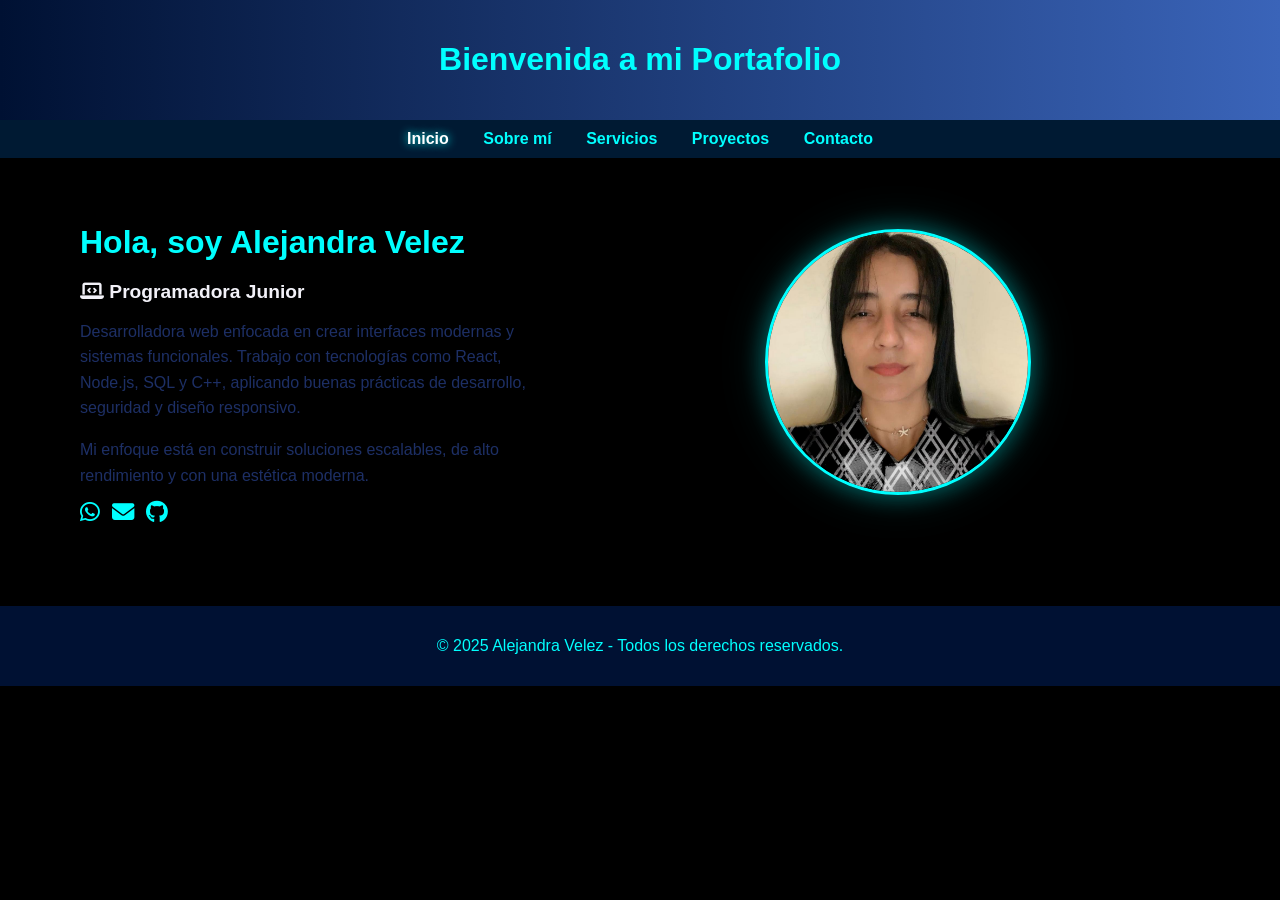
==== index.html @ c9d7d16a "initial commit" ====
<!DOCTYPE html>
<html lang="es">
<head>
  <meta charset="UTF-8">
  <meta name="viewport" content="width=device-width, initial-scale=1.0">
  <title>Inicio - Portafolio Alejandra Velez</title>

  <!-- Íconos -->
  <link rel="stylesheet" href="https://cdnjs.cloudflare.com/ajax/libs/font-awesome/6.5.0/css/all.min.css">
  <link rel="stylesheet" href="assets/css/style.css">

  <style>
    main {
      display: flex;
      align-items: center;
      justify-content: center;
      gap: 35px;
      padding: 40px 80px;
      text-align: left;
    }

    .texto {
      flex: 1;
      max-width: 480px;
    }

    .texto h2 {
      font-size: 2rem;
      color: #00ffff;
      margin-bottom: 8px;
    }

    .texto h3 {
      font-size: 1.2rem;
      color: #f2f1f8;
      margin-bottom: 10px;
    }

    .texto p {
      line-height: 1.6;
      color: #1d2f65;
      margin-bottom: 12px;
    }

    .perfil {
      width: 260px;
      height: 260px;
      border-radius: 50%;
      border: 3px solid #00ffff;
      object-fit: cover;
      box-shadow: 0 0 25px #00ffff66, 0 0 50px #00ffff22;
      transition: transform 0.3s ease, box-shadow 0.3s ease;
      animation: brillo 3s infinite alternate;
    }

    .perfil:hover {
      transform: scale(1.05);
      box-shadow: 0 0 40px #00ffffbb, 0 0 80px #00ffff55;
    }

    @keyframes brillo {
      from { box-shadow: 0 0 15px #00ffff55, 0 0 30px #00ffff33; }
      to { box-shadow: 0 0 30px #00ffffaa, 0 0 60px #00ffff44; }
    }

    .contactos {
      display: flex;
      gap: 12px;
      margin-top: 12px;
    }

    .contactos a {
      font-size: 1.4rem;
      color: #00ffff;
      transition: 0.3s;
    }

    .contactos a:hover {
      color: #f1f1f1;
      text-shadow: 0 0 10px #00ffff;
    }

    @media (max-width: 768px) {
      main {
        flex-direction: column-reverse;
        text-align: center;
        gap: 20px;
        padding: 20px;
      }

      .perfil {
        width: 180px;
        height: 180px;
      }

      .texto {
        max-width: 100%;
      }

      .contactos {
        justify-content: center;
      }
    }
  </style>
</head>

<body>
  <header>
    <h1>Bienvenida a mi Portafolio</h1>
  </header>

  <nav>
    <a href="index.html" class="activo">Inicio</a>
    <a href="about.html">Sobre mí</a>
    <a href="services.html">Servicios</a>
    <a href="proyecto.html">Proyectos</a>
    <a href="contact.html">Contacto</a>
  </nav>

  <main>
    <div class="texto">
      <h2>Hola, soy <span class="resaltado">Alejandra Velez</span></h2>
      <h3><i class="fa-solid fa-laptop-code"></i> Programadora Junior</h3>
      <p>Desarrolladora web enfocada en crear interfaces modernas y sistemas funcionales. Trabajo con tecnologías como React, Node.js, SQL y C++, aplicando buenas prácticas de desarrollo, seguridad y diseño responsivo.</p>
      <p>Mi enfoque está en construir soluciones escalables, de alto rendimiento y con una estética moderna.</p>

      <div class="contactos">
        <a href="https://wa.me/593980636268" target="_blank" title="WhatsApp"><i class="fa-brands fa-whatsapp"></i></a>
        <a href="mailto:evelez7746@utm.edu.ec" title="Correo"><i class="fa-solid fa-envelope"></i></a>
        <a href="https://github.com/alevlez23" target="_blank" title="GitHub"><i class="fa-brands fa-github"></i></a>
      </div>
    </div>

    <img src="assets/images/uno.jpeg" alt="Foto de Alejandra Velez" class="perfil">
  </main>

  <footer>
    <p>© 2025 Alejandra Velez - Todos los derechos reservados.</p>
  </footer>
</body>
</html>
---- assets/css/style.css ----
/* ===== ESTILO GENERAL ===== */
body {
  margin: 0;
  font-family: 'Segoe UI', sans-serif;
  background-color: #000;
  color: #f4f4f4;
}

header {
  background: linear-gradient(90deg, #001133, #3a64b9);
  color: #00ffff;
  text-align: center;
  padding: 20px;
}

nav {
  background-color: #001a33;
  text-align: center;
  padding: 10px 0;
}

nav a {
  color: #00ffff;
  margin: 0 15px;
  text-decoration: none;
  font-weight: bold;
  transition: 0.3s;
}

nav a:hover,
nav a.activo {
  color: #ffffff;
  text-shadow: 0 0 10px #00ffff;
}

main {
  padding: 20px;
  text-align: center;
}

.resaltado {
  color: #00ffff;
}

footer {
  background-color: #001133;
  color: #00ffff;
  text-align: center;
  padding: 15px;
  margin-top: 40px;
}

/* ===== IMAGEN DE PERFIL GENERAL ===== */
.perfil {
  width: 200px;
  border-radius: 50%;
  border: 3px solid #00ffff;
  margin: 20px auto;
  display: block;
}

/* ===== SECCIÓN SERVICIOS ===== */
.servicios {
  display: flex;
  flex-wrap: wrap;
  justify-content: center;
  gap: 20px;
}

.card {
  background-color: #001a33;
  border: 1px solid #00ffff;
  border-radius: 10px;
  padding: 20px;
  width: 200px;
  text-align: center;
  color: #143061;
  box-shadow: 0 0 10px #00ffff44;
  transition: transform 0.3s ease;
}

.card:hover {
  transform: scale(1.05);
  box-shadow: 0 0 20px #00ffffaa;
}

.card i {
  font-size: 40px;
  color: #00ffff;
  margin-bottom: 10px;
}

/* ===== FORMULARIOS ===== */
form {
  max-width: 400px;
  margin: 0 auto;
  display: flex;
  flex-direction: column;
  gap: 10px;
}

input, textarea, button {
  padding: 10px;
  border-radius: 5px;
  border: none;
}

input, textarea {
  background-color: #001a33;
  color: #123668;
}

button {
  background-color: #00ffff;
  color: #001a33;
  font-weight: bold;
  cursor: pointer;
  transition: 0.3s;
}

button:hover {
  background-color: #0088ff;
  color: #e3e3e3;
}

/* ===== SOBRE MÍ (DISEÑO PARA LAPTOP) ===== */
.sobre-mi {
  display: flex;
  align-items: center;
  justify-content: space-between;
  text-align: left;
  padding: 60px 100px;
  gap: 40px;
}

.sobre-mi .info {
  flex: 1;
  max-width: 600px;
}

.sobre-mi .info h2 {
  color: #00ffff;
  margin-bottom: 20px;
  font-size: 28px;
}

.sobre-mi .info p {
  margin-bottom: 18px;
  line-height: 1.6;
  font-size: 17px;
  color: #11315f;
}

.sobre-mi .info i {
  color: #00ffff;
  margin-right: 8px;
}

.sobre-mi .imagen {
  flex: 0 0 320px;
  text-align: center;
  position: relative;
}

/* ---- FOTO CON EFECTO DE BRILLO NEÓN ---- */
.brillo {
  position: relative;
  display: inline-block;
}

.brillo::before {
  content: "";
  position: absolute;
  top: -10px;
  left: -10px;
  width: calc(100% + 20px);
  height: calc(100% + 20px);
  border-radius: 50%;
  background: conic-gradient(
    from 0deg,
    #00ffff,
    #0088ff,
    #00ffff,
    #0088ff,
    #00ffff
  );
  animation: giro 10s linear infinite;
  filter: blur(8px);
  z-index: 0;
}

@keyframes giro {
  to {
    transform: rotate(360deg);
  }
}

.sobre-mi .perfil {
  width: 280px;
  height: 280px;
  object-fit: cover;
  border-radius: 50%;
  border: 3px solid #00ffff;
  position: relative;
  z-index: 1;
}

/* ===== SECCIÓN PORTAFOLIO / PROYECTOS ===== */
.portafolio {
  text-align: center;
  padding: 40px 20px;
}

.portafolio h2 {
  color: #00ffff;
  margin-bottom: 20px;
}

.portafolio p {
  max-width: 700px;
  margin: 0 auto 40px auto;
  color: #213b7a;
  line-height: 1.6;
}

.proyectos {
  display: flex;
  flex-wrap: wrap;
  justify-content: center;
  gap: 25px;
}

.proyecto {
  background-color: #001a33;
  border: 1px solid #00ffff;
  border-radius: 10px;
  padding: 20px;
  width: 280px;
  color: #fdfdfd;
  box-shadow: 0 0 15px #00ffff44;
  transition: transform 0.3s ease;
  text-align: center;
}

.proyecto:hover {
  transform: scale(1.05);
  box-shadow: 0 0 25px #00ffffaa;
}

.proyecto i {
  font-size: 40px;
  margin-bottom: 10px;
  color: #00ffff;
}

.proyecto img {
  width: 100%;
  border-radius: 8px;
  margin-top: 10px;
  border: 2px solid #00ffff33;
}
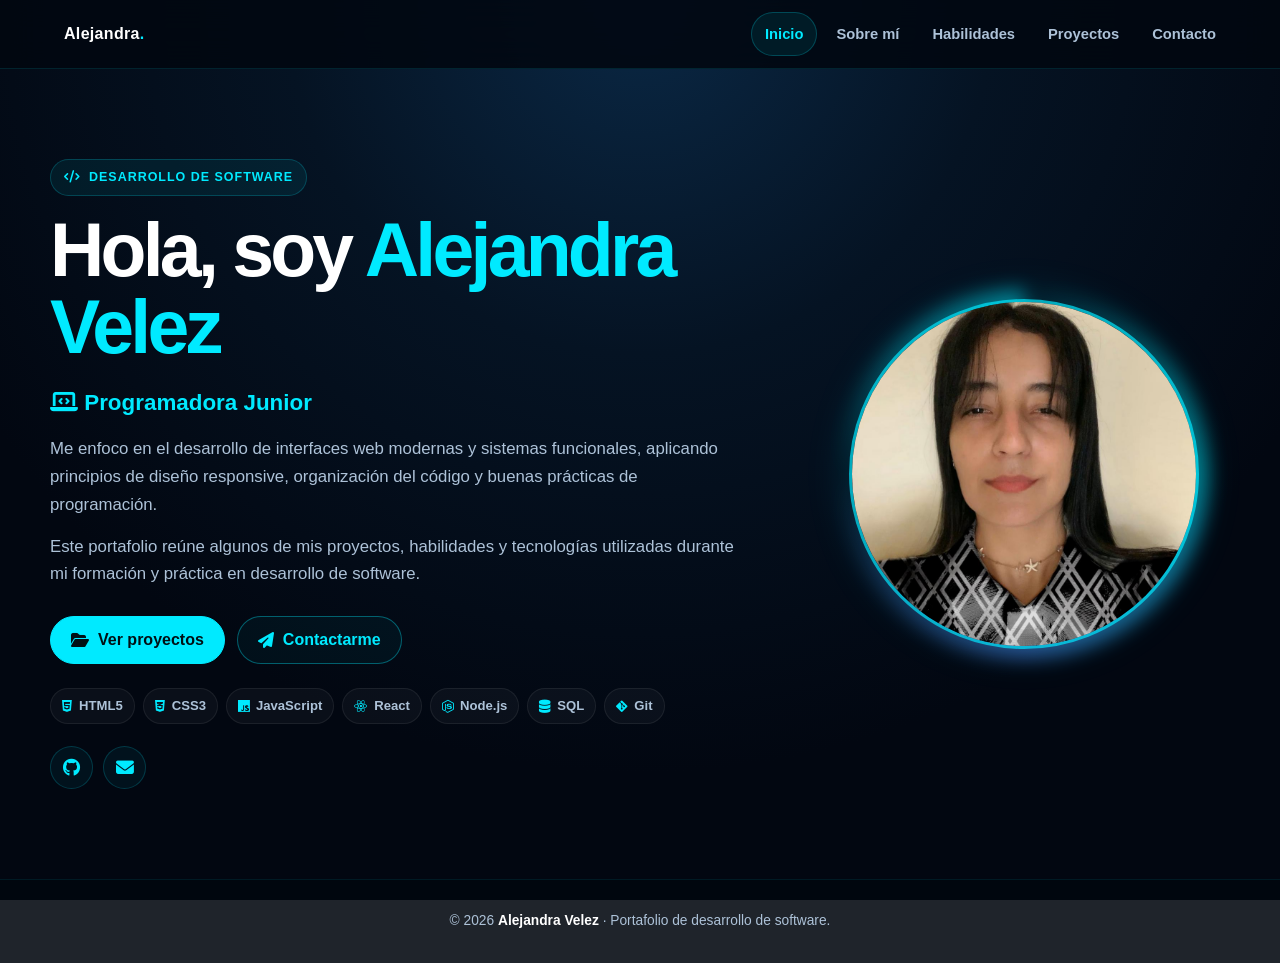
==== commit 10663ca6: "initial commit" ====
--- a/index.html
+++ b/index.html
@@ -1,141 +1,457 @@
 <!DOCTYPE html>
+
 <html lang="es">
+
 <head>
+
+  <!-- =====================================================
+       CONFIGURACIÓN BÁSICA
+  ====================================================== -->
+
   <meta charset="UTF-8">
-  <meta name="viewport" content="width=device-width, initial-scale=1.0">
-  <title>Inicio - Portafolio Alejandra Velez</title>
-
-  <!-- Íconos -->
-  <link rel="stylesheet" href="https://cdnjs.cloudflare.com/ajax/libs/font-awesome/6.5.0/css/all.min.css">
-  <link rel="stylesheet" href="assets/css/style.css">
-
-  <style>
-    main {
-      display: flex;
-      align-items: center;
-      justify-content: center;
-      gap: 35px;
-      padding: 40px 80px;
-      text-align: left;
-    }
-
-    .texto {
-      flex: 1;
-      max-width: 480px;
-    }
-
-    .texto h2 {
-      font-size: 2rem;
-      color: #00ffff;
-      margin-bottom: 8px;
-    }
-
-    .texto h3 {
-      font-size: 1.2rem;
-      color: #f2f1f8;
-      margin-bottom: 10px;
-    }
-
-    .texto p {
-      line-height: 1.6;
-      color: #1d2f65;
-      margin-bottom: 12px;
-    }
-
-    .perfil {
-      width: 260px;
-      height: 260px;
-      border-radius: 50%;
-      border: 3px solid #00ffff;
-      object-fit: cover;
-      box-shadow: 0 0 25px #00ffff66, 0 0 50px #00ffff22;
-      transition: transform 0.3s ease, box-shadow 0.3s ease;
-      animation: brillo 3s infinite alternate;
-    }
-
-    .perfil:hover {
-      transform: scale(1.05);
-      box-shadow: 0 0 40px #00ffffbb, 0 0 80px #00ffff55;
-    }
-
-    @keyframes brillo {
-      from { box-shadow: 0 0 15px #00ffff55, 0 0 30px #00ffff33; }
-      to { box-shadow: 0 0 30px #00ffffaa, 0 0 60px #00ffff44; }
-    }
-
-    .contactos {
-      display: flex;
-      gap: 12px;
-      margin-top: 12px;
-    }
-
-    .contactos a {
-      font-size: 1.4rem;
-      color: #00ffff;
-      transition: 0.3s;
-    }
-
-    .contactos a:hover {
-      color: #f1f1f1;
-      text-shadow: 0 0 10px #00ffff;
-    }
-
-    @media (max-width: 768px) {
-      main {
-        flex-direction: column-reverse;
-        text-align: center;
-        gap: 20px;
-        padding: 20px;
-      }
-
-      .perfil {
-        width: 180px;
-        height: 180px;
-      }
-
-      .texto {
-        max-width: 100%;
-      }
-
-      .contactos {
-        justify-content: center;
-      }
-    }
-  </style>
+
+  <meta
+    name="viewport"
+    content="width=device-width, initial-scale=1.0"
+  >
+
+  <meta
+    name="description"
+    content="Portafolio de Alejandra Velez, desarrolladora junior enfocada en desarrollo web, interfaces modernas y proyectos de programación."
+  >
+
+  <meta
+    name="theme-color"
+    content="#020711"
+  >
+
+
+  <!-- =====================================================
+       TÍTULO
+  ====================================================== -->
+
+  <title>
+    Inicio | Portafolio Alejandra Velez
+  </title>
+
+
+  <!-- =====================================================
+       ICONOS
+  ====================================================== -->
+
+  <link
+    rel="stylesheet"
+    href="https://cdnjs.cloudflare.com/ajax/libs/font-awesome/6.5.0/css/all.min.css"
+  >
+
+
+  <!-- =====================================================
+       ESTILOS PRINCIPALES
+  ====================================================== -->
+
+  <link
+    rel="stylesheet"
+    href="assets/css/style.css"
+  >
+
+
+  <!-- =====================================================
+       JAVASCRIPT
+       Lo crearemos más adelante
+  ====================================================== -->
+
+  <script
+    src="assets/js/main.js"
+    defer
+  ></script>
+
 </head>
 
+
 <body>
-  <header>
-    <h1>Bienvenida a mi Portafolio</h1>
-  </header>
+
+
+  <!-- =====================================================
+       NAVEGACIÓN
+  ====================================================== -->
 
   <nav>
-    <a href="index.html" class="activo">Inicio</a>
-    <a href="about.html">Sobre mí</a>
-    <a href="services.html">Servicios</a>
-    <a href="proyecto.html">Proyectos</a>
-    <a href="contact.html">Contacto</a>
+
+    <div class="nav-container">
+
+
+      <!-- MARCA -->
+
+      <a
+        href="index.html"
+        class="nav-brand"
+        aria-label="Ir al inicio"
+      >
+        Alejandra
+        <span>
+          .
+        </span>
+      </a>
+
+
+      <!-- BOTÓN MENÚ MÓVIL -->
+
+      <button
+        type="button"
+        class="nav-toggle"
+        id="nav-toggle"
+        aria-label="Abrir menú de navegación"
+        aria-expanded="false"
+        aria-controls="nav-links"
+      >
+
+        <i
+          class="fa-solid fa-bars"
+          aria-hidden="true"
+        ></i>
+
+      </button>
+
+
+      <!-- ENLACES -->
+
+      <div
+        class="nav-links"
+        id="nav-links"
+      >
+
+        <a
+          href="index.html"
+          class="activo"
+        >
+          Inicio
+        </a>
+
+        <a href="about.html">
+          Sobre mí
+        </a>
+
+        <a href="services.html">
+          Habilidades
+        </a>
+
+        <a href="proyecto.html">
+          Proyectos
+        </a>
+
+        <a href="contact.html">
+          Contacto
+        </a>
+
+      </div>
+
+    </div>
+
   </nav>
 
-  <main>
-    <div class="texto">
-      <h2>Hola, soy <span class="resaltado">Alejandra Velez</span></h2>
-      <h3><i class="fa-solid fa-laptop-code"></i> Programadora Junior</h3>
-      <p>Desarrolladora web enfocada en crear interfaces modernas y sistemas funcionales. Trabajo con tecnologías como React, Node.js, SQL y C++, aplicando buenas prácticas de desarrollo, seguridad y diseño responsivo.</p>
-      <p>Mi enfoque está en construir soluciones escalables, de alto rendimiento y con una estética moderna.</p>
-
-      <div class="contactos">
-        <a href="https://wa.me/593980636268" target="_blank" title="WhatsApp"><i class="fa-brands fa-whatsapp"></i></a>
-        <a href="mailto:evelez7746@utm.edu.ec" title="Correo"><i class="fa-solid fa-envelope"></i></a>
-        <a href="https://github.com/alevlez23" target="_blank" title="GitHub"><i class="fa-brands fa-github"></i></a>
-      </div>
-    </div>
-
-    <img src="assets/images/uno.jpeg" alt="Foto de Alejandra Velez" class="perfil">
+
+  <!-- =====================================================
+       CONTENIDO PRINCIPAL
+  ====================================================== -->
+
+  <main class="inicio">
+
+
+    <!-- ===================================================
+         PRESENTACIÓN
+    ==================================================== -->
+
+    <section class="texto">
+
+
+      <!-- ETIQUETA -->
+
+      <div class="hero-eyebrow">
+
+        <i
+          class="fa-solid fa-code"
+          aria-hidden="true"
+        ></i>
+
+        Desarrollo de software
+
+      </div>
+
+
+      <!-- TÍTULO -->
+
+      <h2>
+
+        Hola, soy
+
+        <span class="resaltado">
+          Alejandra Velez
+        </span>
+
+      </h2>
+
+
+      <!-- PROFESIÓN -->
+
+      <h3>
+
+        <i
+          class="fa-solid fa-laptop-code"
+          aria-hidden="true"
+        ></i>
+
+        Programadora Junior
+
+      </h3>
+
+
+      <!-- DESCRIPCIÓN -->
+
+      <p>
+        Me enfoco en el desarrollo de interfaces web
+        modernas y sistemas funcionales, aplicando
+        principios de diseño responsive, organización
+        del código y buenas prácticas de programación.
+      </p>
+
+
+      <p>
+        Este portafolio reúne algunos de mis proyectos,
+        habilidades y tecnologías utilizadas durante mi
+        formación y práctica en desarrollo de software.
+      </p>
+
+
+      <!-- =================================================
+           BOTONES PRINCIPALES
+      ================================================== -->
+
+      <div class="hero-actions">
+
+        <a
+          href="proyecto.html"
+          class="btn btn-primary"
+        >
+
+          <i
+            class="fa-solid fa-folder-open"
+            aria-hidden="true"
+          ></i>
+
+          Ver proyectos
+
+        </a>
+
+
+        <a
+          href="contact.html"
+          class="btn btn-secondary"
+        >
+
+          <i
+            class="fa-solid fa-paper-plane"
+            aria-hidden="true"
+          ></i>
+
+          Contactarme
+
+        </a>
+
+      </div>
+
+
+      <!-- =================================================
+           TECNOLOGÍAS
+      ================================================== -->
+
+      <div
+        class="tech-list"
+        aria-label="Tecnologías principales"
+      >
+
+
+        <span class="tech-tag">
+
+          <i
+            class="fa-brands fa-html5"
+            aria-hidden="true"
+          ></i>
+
+          HTML5
+
+        </span>
+
+
+        <span class="tech-tag">
+
+          <i
+            class="fa-brands fa-css3-alt"
+            aria-hidden="true"
+          ></i>
+
+          CSS3
+
+        </span>
+
+
+        <span class="tech-tag">
+
+          <i
+            class="fa-brands fa-js"
+            aria-hidden="true"
+          ></i>
+
+          JavaScript
+
+        </span>
+
+
+        <span class="tech-tag">
+
+          <i
+            class="fa-brands fa-react"
+            aria-hidden="true"
+          ></i>
+
+          React
+
+        </span>
+
+
+        <span class="tech-tag">
+
+          <i
+            class="fa-brands fa-node-js"
+            aria-hidden="true"
+          ></i>
+
+          Node.js
+
+        </span>
+
+
+        <span class="tech-tag">
+
+          <i
+            class="fa-solid fa-database"
+            aria-hidden="true"
+          ></i>
+
+          SQL
+
+        </span>
+
+
+        <span class="tech-tag">
+
+          <i
+            class="fa-brands fa-git-alt"
+            aria-hidden="true"
+          ></i>
+
+          Git
+
+        </span>
+
+
+      </div>
+
+
+      <!-- =================================================
+           REDES
+      ================================================== -->
+
+      <div
+        class="contactos"
+        aria-label="Enlaces profesionales"
+      >
+
+
+        <a
+          href="https://github.com/alevlez23"
+          target="_blank"
+          rel="noopener noreferrer"
+          title="GitHub"
+          aria-label="Abrir perfil de GitHub"
+        >
+
+          <i
+            class="fa-brands fa-github"
+            aria-hidden="true"
+          ></i>
+
+        </a>
+
+
+        <a
+          href="contact.html"
+          title="Contacto"
+          aria-label="Ir a la página de contacto"
+        >
+
+          <i
+            class="fa-solid fa-envelope"
+            aria-hidden="true"
+          ></i>
+
+        </a>
+
+
+      </div>
+
+    </section>
+
+
+    <!-- ===================================================
+         FOTO
+    ==================================================== -->
+
+    <section
+      class="hero-image"
+      aria-label="Fotografía de perfil"
+    >
+
+      <div class="profile-frame">
+
+        <img
+          src="assets/images/uno.jpeg"
+          alt="Fotografía de perfil de Alejandra Velez"
+          class="perfil"
+        >
+
+      </div>
+
+    </section>
+
+
   </main>
 
+
+  <!-- =====================================================
+       FOOTER
+  ====================================================== -->
+
   <footer>
-    <p>© 2025 Alejandra Velez - Todos los derechos reservados.</p>
+
+    <p>
+
+      ©
+
+      <span id="current-year">
+        2026
+      </span>
+
+      <strong>
+        Alejandra Velez
+      </strong>
+
+      · Portafolio de desarrollo de software.
+
+    </p>
+
   </footer>
+
+
 </body>
+
 </html>
--- a/assets/css/style.css
+++ b/assets/css/style.css
@@ -1,264 +1,2010 @@
-/* ===== ESTILO GENERAL ===== */
+/* =========================================================
+   PORTAFOLIO ALEJANDRA
+   ESTILOS GENERALES
+========================================================= */
+
+
+/* =========================================================
+   VARIABLES
+========================================================= */
+
+:root {
+  --bg: #020711;
+  --bg-soft: #07111f;
+  --bg-card: #0a1728;
+
+  --surface: rgba(10, 23, 40, 0.88);
+  --surface-soft: rgba(255, 255, 255, 0.035);
+
+  --primary: #00eaff;
+  --primary-hover: #5ef3ff;
+  --primary-dark: #00a9bd;
+
+  --secondary: #5089ff;
+
+  --text: #edf7ff;
+  --text-soft: #adc2d8;
+  --text-muted: #7f99b3;
+
+  --white: #ffffff;
+
+  --border: rgba(0, 234, 255, 0.18);
+  --border-strong: rgba(0, 234, 255, 0.38);
+
+  --success: #53e6a5;
+
+  --radius-sm: 10px;
+  --radius: 18px;
+  --radius-lg: 28px;
+
+  --container: 1180px;
+
+  --shadow:
+    0 18px 45px
+    rgba(0, 0, 0, 0.28);
+
+  --shadow-neon:
+    0 0 28px
+    rgba(0, 234, 255, 0.13);
+}
+
+
+/* =========================================================
+   RESET
+========================================================= */
+
+*,
+*::before,
+*::after {
+  box-sizing: border-box;
+}
+
+html {
+  scroll-behavior: smooth;
+}
+
 body {
   margin: 0;
-  font-family: 'Segoe UI', sans-serif;
-  background-color: #000;
-  color: #f4f4f4;
-}
+
+  min-width: 320px;
+  min-height: 100vh;
+
+  display: flex;
+  flex-direction: column;
+
+  background:
+    radial-gradient(
+      circle at 50% 0%,
+      #0a2845 0%,
+      #051323 32%,
+      var(--bg) 70%
+    );
+
+  background-attachment: fixed;
+
+  color: var(--text);
+
+  font-family:
+    "Segoe UI",
+    Inter,
+    Arial,
+    sans-serif;
+
+  line-height: 1.65;
+}
+
+img {
+  max-width: 100%;
+  display: block;
+}
+
+a {
+  color: inherit;
+}
+
+button,
+input,
+textarea {
+  font: inherit;
+}
+
+button,
+a {
+  -webkit-tap-highlight-color: transparent;
+}
+
+main {
+  flex: 1;
+
+  width: min(
+    calc(100% - 32px),
+    var(--container)
+  );
+
+  margin: 0 auto;
+
+  padding:
+    clamp(45px, 7vw, 80px)
+    0;
+}
+
+
+/* =========================================================
+   ENCABEZADO GENERAL
+========================================================= */
 
 header {
-  background: linear-gradient(90deg, #001133, #3a64b9);
-  color: #00ffff;
+  position: relative;
+
+  padding:
+    clamp(42px, 7vw, 70px)
+    20px;
+
+  overflow: hidden;
+
   text-align: center;
-  padding: 20px;
-}
+
+  background:
+    linear-gradient(
+      135deg,
+      #06172b 0%,
+      #0a2c4d 55%,
+      #0d3962 100%
+    );
+
+  border-bottom:
+    1px solid
+    rgba(0, 234, 255, 0.12);
+}
+
+header::before {
+  content: "";
+
+  position: absolute;
+
+  width: 340px;
+  height: 340px;
+
+  top: -220px;
+  left: 50%;
+
+  transform:
+    translateX(-50%);
+
+  background:
+    rgba(0, 234, 255, 0.14);
+
+  filter:
+    blur(90px);
+
+  border-radius: 50%;
+
+  pointer-events: none;
+}
+
+header h1 {
+  position: relative;
+
+  margin: 0;
+
+  color: var(--white);
+
+  font-size:
+    clamp(
+      2rem,
+      6vw,
+      3.6rem
+    );
+
+  line-height: 1.1;
+
+  letter-spacing:
+    -0.04em;
+
+  text-shadow:
+    0 0 28px
+    rgba(0, 234, 255, 0.18);
+}
+
+.header-subtitle {
+  position: relative;
+
+  max-width: 680px;
+
+  margin:
+    14px auto 0;
+
+  color:
+    var(--text-soft);
+
+  font-size:
+    clamp(
+      0.95rem,
+      2vw,
+      1.08rem
+    );
+}
+
+
+/* =========================================================
+   NAVEGACIÓN
+========================================================= */
 
 nav {
-  background-color: #001a33;
-  text-align: center;
-  padding: 10px 0;
+  position: sticky;
+
+  top: 0;
+
+  z-index: 1000;
+
+  background:
+    rgba(2, 7, 17, 0.88);
+
+  border-bottom:
+    1px solid
+    rgba(0, 234, 255, 0.12);
+
+  backdrop-filter:
+    blur(18px);
+
+  -webkit-backdrop-filter:
+    blur(18px);
+}
+
+.nav-container {
+  width:
+    min(
+      calc(100% - 32px),
+      var(--container)
+    );
+
+  min-height: 68px;
+
+  margin: 0 auto;
+
+  display: flex;
+
+  align-items: center;
+
+  justify-content:
+    space-between;
+
+  gap: 20px;
+}
+
+.nav-brand {
+  flex: 0 0 auto;
+
+  color: var(--white);
+
+  font-size: 1rem;
+
+  font-weight: 800;
+
+  text-decoration: none;
+
+  letter-spacing:
+    0.02em;
+}
+
+.nav-brand span {
+  color: var(--primary);
+}
+
+.nav-links {
+  display: flex;
+
+  align-items: center;
+
+  justify-content: center;
+
+  flex-wrap: wrap;
+
+  gap: 5px;
 }
 
 nav a {
-  color: #00ffff;
-  margin: 0 15px;
+  display: inline-flex;
+
+  align-items: center;
+
+  justify-content: center;
+
+  padding:
+    9px 13px;
+
+  color:
+    var(--text-soft);
+
   text-decoration: none;
-  font-weight: bold;
-  transition: 0.3s;
+
+  border:
+    1px solid transparent;
+
+  border-radius:
+    999px;
+
+  font-size:
+    0.92rem;
+
+  font-weight: 600;
+
+  transition:
+    color 0.2s ease,
+    background 0.2s ease,
+    border-color 0.2s ease,
+    transform 0.2s ease;
 }
 
 nav a:hover,
 nav a.activo {
-  color: #ffffff;
-  text-shadow: 0 0 10px #00ffff;
-}
-
-main {
-  padding: 20px;
+  color: var(--white);
+
+  background:
+    rgba(0, 234, 255, 0.08);
+
+  border-color:
+    rgba(0, 234, 255, 0.22);
+}
+
+nav a.activo {
+  color: var(--primary);
+}
+
+nav a:hover {
+  transform:
+    translateY(-1px);
+}
+
+
+/* =========================================================
+   BOTÓN DEL MENÚ MÓVIL
+========================================================= */
+
+.nav-toggle {
+  display: none;
+
+  width: 44px;
+  height: 44px;
+
+  padding: 0;
+
+  place-items: center;
+
+  color: var(--primary);
+
+  background:
+    rgba(0, 234, 255, 0.06);
+
+  border:
+    1px solid
+    rgba(0, 234, 255, 0.2);
+
+  border-radius:
+    12px;
+
+  cursor: pointer;
+}
+
+.nav-toggle i {
+  font-size: 1.25rem;
+}
+
+
+/* =========================================================
+   CLASES GENERALES
+========================================================= */
+
+.resaltado {
+  color: var(--primary);
+}
+
+.section-label {
+  margin:
+    0 0 8px;
+
+  color: var(--primary);
+
+  font-size: 0.78rem;
+
+  font-weight: 800;
+
+  letter-spacing:
+    0.12em;
+
+  text-transform:
+    uppercase;
+}
+
+.section-title {
+  margin:
+    0 0 12px;
+
+  color: var(--white);
+
+  font-size:
+    clamp(
+      1.7rem,
+      4vw,
+      2.5rem
+    );
+
+  line-height: 1.15;
+
+  letter-spacing:
+    -0.025em;
+}
+
+.section-description {
+  max-width: 720px;
+
+  margin:
+    0 auto 35px;
+
+  color:
+    var(--text-soft);
+
+  font-size: 1rem;
+}
+
+.section-center {
   text-align: center;
 }
 
-.resaltado {
-  color: #00ffff;
-}
-
-footer {
-  background-color: #001133;
-  color: #00ffff;
-  text-align: center;
-  padding: 15px;
-  margin-top: 40px;
-}
-
-/* ===== IMAGEN DE PERFIL GENERAL ===== */
+
+/* =========================================================
+   INICIO / HERO
+========================================================= */
+
+.inicio {
+  min-height:
+    calc(100vh - 150px);
+
+  display: grid;
+
+  grid-template-columns:
+    minmax(0, 1.25fr)
+    minmax(260px, 0.75fr);
+
+  align-items: center;
+
+  gap:
+    clamp(
+      35px,
+      7vw,
+      80px
+    );
+
+  padding-top:
+    clamp(
+      45px,
+      8vw,
+      90px
+    );
+
+  padding-bottom:
+    clamp(
+      45px,
+      8vw,
+      90px
+    );
+}
+
+.texto {
+  min-width: 0;
+}
+
+.hero-eyebrow {
+  display: inline-flex;
+
+  align-items: center;
+
+  gap: 8px;
+
+  margin-bottom: 16px;
+
+  padding:
+    7px 13px;
+
+  color: var(--primary);
+
+  background:
+    rgba(0, 234, 255, 0.07);
+
+  border:
+    1px solid
+    rgba(0, 234, 255, 0.2);
+
+  border-radius:
+    999px;
+
+  font-size:
+    0.78rem;
+
+  font-weight: 800;
+
+  letter-spacing:
+    0.08em;
+
+  text-transform:
+    uppercase;
+}
+
+.texto h2 {
+  margin: 0;
+
+  color: var(--white);
+
+  font-size:
+    clamp(
+      2.35rem,
+      6vw,
+      4.7rem
+    );
+
+  line-height:
+    1.03;
+
+  letter-spacing:
+    -0.05em;
+}
+
+.texto h3 {
+  margin:
+    18px 0 14px;
+
+  color: var(--primary);
+
+  font-size:
+    clamp(
+      1.1rem,
+      2.5vw,
+      1.4rem
+    );
+}
+
+.texto p {
+  max-width: 690px;
+
+  margin:
+    0 0 14px;
+
+  color:
+    var(--text-soft);
+
+  font-size:
+    clamp(
+      0.96rem,
+      2vw,
+      1.05rem
+    );
+}
+
+
+/* =========================================================
+   BOTONES DEL HERO
+========================================================= */
+
+.hero-actions {
+  display: flex;
+
+  align-items: center;
+
+  flex-wrap: wrap;
+
+  gap: 12px;
+
+  margin-top: 28px;
+}
+
+.btn {
+  min-height: 45px;
+
+  display: inline-flex;
+
+  align-items: center;
+
+  justify-content: center;
+
+  gap: 9px;
+
+  padding:
+    10px 20px;
+
+  border:
+    1px solid transparent;
+
+  border-radius:
+    999px;
+
+  font-weight: 700;
+
+  text-decoration: none;
+
+  cursor: pointer;
+
+  transition:
+    transform 0.2s ease,
+    box-shadow 0.2s ease,
+    background 0.2s ease,
+    color 0.2s ease,
+    border-color 0.2s ease;
+}
+
+.btn-primary {
+  color: #001014;
+
+  background: var(--primary);
+
+  border-color:
+    var(--primary);
+}
+
+.btn-primary:hover {
+  background:
+    var(--primary-hover);
+
+  transform:
+    translateY(-2px);
+
+  box-shadow:
+    0 9px 26px
+    rgba(0, 234, 255, 0.18);
+}
+
+.btn-secondary {
+  color: var(--primary);
+
+  background:
+    rgba(0, 234, 255, 0.04);
+
+  border-color:
+    rgba(0, 234, 255, 0.36);
+}
+
+.btn-secondary:hover {
+  color: var(--white);
+
+  background:
+    rgba(0, 234, 255, 0.1);
+
+  border-color:
+    var(--primary);
+
+  transform:
+    translateY(-2px);
+}
+
+
+/* =========================================================
+   TECNOLOGÍAS DEL HERO
+========================================================= */
+
+.tech-list {
+  display: flex;
+
+  flex-wrap: wrap;
+
+  gap: 8px;
+
+  margin-top: 24px;
+}
+
+.tech-tag {
+  display: inline-flex;
+
+  align-items: center;
+
+  gap: 7px;
+
+  padding:
+    6px 11px;
+
+  color:
+    var(--text-soft);
+
+  background:
+    rgba(255, 255, 255, 0.035);
+
+  border:
+    1px solid
+    rgba(255, 255, 255, 0.07);
+
+  border-radius:
+    999px;
+
+  font-size:
+    0.82rem;
+
+  font-weight: 600;
+}
+
+.tech-tag i {
+  color: var(--primary);
+}
+
+
+/* =========================================================
+   FOTO DE PERFIL
+========================================================= */
+
+.hero-image {
+  display: flex;
+
+  align-items: center;
+
+  justify-content: center;
+}
+
+.profile-frame {
+  position: relative;
+
+  width:
+    min(
+      100%,
+      350px
+    );
+
+  aspect-ratio: 1;
+
+  display: grid;
+
+  place-items: center;
+
+  border-radius: 50%;
+}
+
+.profile-frame::before {
+  content: "";
+
+  position: absolute;
+
+  inset: -10px;
+
+  border-radius: inherit;
+
+  background:
+    conic-gradient(
+      from 0deg,
+      transparent,
+      var(--primary),
+      var(--secondary),
+      transparent,
+      var(--primary)
+    );
+
+  filter: blur(9px);
+
+  opacity: 0.48;
+
+  animation:
+    giro 14s linear infinite;
+}
+
 .perfil {
-  width: 200px;
+  position: relative;
+
+  z-index: 1;
+
+  width: 100%;
+  aspect-ratio: 1;
+
+  object-fit: cover;
+
+  border:
+    3px solid
+    rgba(0, 234, 255, 0.7);
+
   border-radius: 50%;
-  border: 3px solid #00ffff;
-  margin: 20px auto;
-  display: block;
-}
-
-/* ===== SECCIÓN SERVICIOS ===== */
-.servicios {
+
+  box-shadow:
+    0 0 45px
+    rgba(0, 234, 255, 0.15);
+
+  transition:
+    transform 0.3s ease,
+    box-shadow 0.3s ease;
+}
+
+.perfil:hover {
+  transform:
+    scale(1.025);
+
+  box-shadow:
+    0 0 55px
+    rgba(0, 234, 255, 0.25);
+}
+
+@keyframes giro {
+  to {
+    transform:
+      rotate(360deg);
+  }
+}
+
+
+/* =========================================================
+   REDES SOCIALES
+========================================================= */
+
+.contactos,
+.redes-sociales {
   display: flex;
+
+  align-items: center;
+
   flex-wrap: wrap;
+
+  gap: 10px;
+
+  margin-top: 22px;
+}
+
+.contactos a,
+.redes-sociales a {
+  width: 43px;
+  height: 43px;
+
+  display: grid;
+
+  place-items: center;
+
+  color: var(--primary);
+
+  background:
+    rgba(0, 234, 255, 0.05);
+
+  border:
+    1px solid
+    rgba(0, 234, 255, 0.18);
+
+  border-radius: 50%;
+
+  font-size: 1.12rem;
+
+  text-decoration: none;
+
+  transition:
+    transform 0.2s ease,
+    background 0.2s ease,
+    color 0.2s ease,
+    border-color 0.2s ease;
+}
+
+.contactos a:hover,
+.redes-sociales a:hover {
+  color: var(--white);
+
+  background:
+    rgba(0, 234, 255, 0.11);
+
+  border-color:
+    var(--primary);
+
+  transform:
+    translateY(-3px);
+}
+
+
+/* =========================================================
+   SOBRE MÍ
+========================================================= */
+
+.sobre-mi {
+  display: grid;
+
+  grid-template-columns:
+    minmax(0, 1.3fr)
+    minmax(260px, 0.7fr);
+
+  align-items: center;
+
+  gap:
+    clamp(
+      35px,
+      7vw,
+      75px
+    );
+
+  text-align: left;
+}
+
+.sobre-mi .info {
+  min-width: 0;
+}
+
+.sobre-mi .info h2 {
+  margin:
+    0 0 22px;
+
+  color: var(--white);
+
+  font-size:
+    clamp(
+      1.8rem,
+      4vw,
+      2.6rem
+    );
+}
+
+.sobre-mi .info h2 i {
+  color: var(--primary);
+}
+
+.sobre-mi .info p {
+  margin:
+    0 0 17px;
+
+  color:
+    var(--text-soft);
+
+  font-size:
+    1rem;
+
+  line-height:
+    1.75;
+}
+
+.sobre-mi .info p i {
+  width: 25px;
+
+  color: var(--primary);
+}
+
+.sobre-mi .imagen {
+  display: flex;
+
   justify-content: center;
-  gap: 20px;
-}
-
-.card {
-  background-color: #001a33;
-  border: 1px solid #00ffff;
-  border-radius: 10px;
-  padding: 20px;
-  width: 200px;
-  text-align: center;
-  color: #143061;
-  box-shadow: 0 0 10px #00ffff44;
-  transition: transform 0.3s ease;
-}
-
-.card:hover {
-  transform: scale(1.05);
-  box-shadow: 0 0 20px #00ffffaa;
-}
-
-.card i {
-  font-size: 40px;
-  color: #00ffff;
-  margin-bottom: 10px;
-}
-
-/* ===== FORMULARIOS ===== */
-form {
-  max-width: 400px;
-  margin: 0 auto;
-  display: flex;
-  flex-direction: column;
-  gap: 10px;
-}
-
-input, textarea, button {
-  padding: 10px;
-  border-radius: 5px;
-  border: none;
-}
-
-input, textarea {
-  background-color: #001a33;
-  color: #123668;
-}
-
-button {
-  background-color: #00ffff;
-  color: #001a33;
-  font-weight: bold;
-  cursor: pointer;
-  transition: 0.3s;
-}
-
-button:hover {
-  background-color: #0088ff;
-  color: #e3e3e3;
-}
-
-/* ===== SOBRE MÍ (DISEÑO PARA LAPTOP) ===== */
-.sobre-mi {
-  display: flex;
-  align-items: center;
-  justify-content: space-between;
-  text-align: left;
-  padding: 60px 100px;
-  gap: 40px;
-}
-
-.sobre-mi .info {
-  flex: 1;
-  max-width: 600px;
-}
-
-.sobre-mi .info h2 {
-  color: #00ffff;
-  margin-bottom: 20px;
-  font-size: 28px;
-}
-
-.sobre-mi .info p {
-  margin-bottom: 18px;
-  line-height: 1.6;
-  font-size: 17px;
-  color: #11315f;
-}
-
-.sobre-mi .info i {
-  color: #00ffff;
-  margin-right: 8px;
-}
-
-.sobre-mi .imagen {
-  flex: 0 0 320px;
-  text-align: center;
-  position: relative;
-}
-
-/* ---- FOTO CON EFECTO DE BRILLO NEÓN ---- */
+}
+
 .brillo {
   position: relative;
-  display: inline-block;
+
+  width:
+    min(
+      100%,
+      310px
+    );
+
+  aspect-ratio: 1;
 }
 
 .brillo::before {
   content: "";
+
   position: absolute;
-  top: -10px;
-  left: -10px;
-  width: calc(100% + 20px);
-  height: calc(100% + 20px);
+
+  inset: -10px;
+
   border-radius: 50%;
-  background: conic-gradient(
-    from 0deg,
-    #00ffff,
-    #0088ff,
-    #00ffff,
-    #0088ff,
-    #00ffff
-  );
-  animation: giro 10s linear infinite;
+
+  background:
+    conic-gradient(
+      from 0deg,
+      var(--primary),
+      var(--secondary),
+      var(--primary),
+      transparent,
+      var(--primary)
+    );
+
   filter: blur(8px);
-  z-index: 0;
-}
-
-@keyframes giro {
-  to {
-    transform: rotate(360deg);
-  }
+
+  opacity: 0.4;
+
+  animation:
+    giro 14s linear infinite;
 }
 
 .sobre-mi .perfil {
-  width: 280px;
-  height: 280px;
+  width: 100%;
+  height: 100%;
+
   object-fit: cover;
-  border-radius: 50%;
-  border: 3px solid #00ffff;
-  position: relative;
-  z-index: 1;
-}
-
-/* ===== SECCIÓN PORTAFOLIO / PROYECTOS ===== */
+}
+
+
+/* =========================================================
+   INFORMACIÓN / TARJETAS SOBRE MÍ
+========================================================= */
+
+.info-grid {
+  display: grid;
+
+  grid-template-columns:
+    repeat(
+      auto-fit,
+      minmax(
+        min(100%, 230px),
+        1fr
+      )
+    );
+
+  gap: 15px;
+
+  margin-top: 28px;
+}
+
+.info-card {
+  padding: 18px;
+
+  background:
+    var(--surface);
+
+  border:
+    1px solid
+    var(--border);
+
+  border-radius:
+    var(--radius);
+
+  box-shadow:
+    var(--shadow);
+}
+
+.info-card i {
+  margin-bottom: 10px;
+
+  color: var(--primary);
+
+  font-size: 1.45rem;
+}
+
+.info-card h3 {
+  margin:
+    0 0 7px;
+
+  color: var(--white);
+
+  font-size: 1rem;
+}
+
+.info-card p {
+  margin: 0 !important;
+
+  color:
+    var(--text-soft) !important;
+
+  font-size:
+    0.9rem !important;
+}
+
+
+/* =========================================================
+   SERVICIOS / HABILIDADES
+========================================================= */
+
+.servicios {
+  margin-top: 38px;
+
+  display: grid;
+
+  grid-template-columns:
+    repeat(
+      auto-fit,
+      minmax(
+        min(100%, 230px),
+        1fr
+      )
+    );
+
+  gap: 20px;
+}
+
+.card {
+  min-width: 0;
+
+  padding: 25px 20px;
+
+  color: var(--text);
+
+  background:
+    linear-gradient(
+      145deg,
+      rgba(10, 31, 52, 0.9),
+      rgba(5, 17, 31, 0.94)
+    );
+
+  border:
+    1px solid
+    var(--border);
+
+  border-radius:
+    var(--radius);
+
+  box-shadow:
+    var(--shadow);
+
+  text-align: center;
+
+  transition:
+    transform 0.25s ease,
+    border-color 0.25s ease,
+    box-shadow 0.25s ease;
+}
+
+.card:hover {
+  transform:
+    translateY(-6px);
+
+  border-color:
+    var(--border-strong);
+
+  box-shadow:
+    var(--shadow),
+    var(--shadow-neon);
+}
+
+.card i {
+  margin-bottom: 14px;
+
+  color: var(--primary);
+
+  font-size: 2.5rem;
+}
+
+.card h3 {
+  margin:
+    0 0 10px;
+
+  color: var(--white);
+
+  font-size: 1.12rem;
+}
+
+.card p {
+  margin: 0;
+
+  color:
+    var(--text-soft);
+
+  font-size: 0.93rem;
+
+  line-height: 1.65;
+}
+
+
+/* =========================================================
+   PORTAFOLIO / PROYECTOS
+========================================================= */
+
 .portafolio {
+  width: 100%;
+
+  padding: 0;
+
   text-align: center;
-  padding: 40px 20px;
 }
 
 .portafolio h2 {
-  color: #00ffff;
-  margin-bottom: 20px;
-}
-
-.portafolio p {
-  max-width: 700px;
-  margin: 0 auto 40px auto;
-  color: #213b7a;
-  line-height: 1.6;
+  margin:
+    0 0 12px;
+
+  color: var(--white);
+
+  font-size:
+    clamp(
+      1.8rem,
+      4vw,
+      2.6rem
+    );
+}
+
+.portafolio > p {
+  max-width: 760px;
+
+  margin:
+    0 auto 40px;
+
+  color:
+    var(--text-soft);
+
+  line-height: 1.7;
 }
 
 .proyectos {
+  display: grid;
+
+  grid-template-columns:
+    repeat(
+      auto-fit,
+      minmax(
+        min(100%, 300px),
+        1fr
+      )
+    );
+
+  gap: 24px;
+
+  align-items: stretch;
+}
+
+.proyecto {
+  min-width: 0;
+
   display: flex;
-  flex-wrap: wrap;
-  justify-content: center;
-  gap: 25px;
-}
-
-.proyecto {
-  background-color: #001a33;
-  border: 1px solid #00ffff;
-  border-radius: 10px;
+
+  flex-direction: column;
+
   padding: 20px;
-  width: 280px;
-  color: #fdfdfd;
-  box-shadow: 0 0 15px #00ffff44;
-  transition: transform 0.3s ease;
-  text-align: center;
+
+  color: var(--text);
+
+  background:
+    linear-gradient(
+      145deg,
+      rgba(10, 31, 52, 0.92),
+      rgba(5, 17, 31, 0.96)
+    );
+
+  border:
+    1px solid
+    var(--border);
+
+  border-radius:
+    var(--radius);
+
+  box-shadow:
+    var(--shadow);
+
+  text-align: left;
+
+  overflow: hidden;
+
+  transition:
+    transform 0.25s ease,
+    border-color 0.25s ease,
+    box-shadow 0.25s ease;
 }
 
 .proyecto:hover {
-  transform: scale(1.05);
-  box-shadow: 0 0 25px #00ffffaa;
-}
-
-.proyecto i {
-  font-size: 40px;
-  margin-bottom: 10px;
-  color: #00ffff;
+  transform:
+    translateY(-6px);
+
+  border-color:
+    var(--border-strong);
+
+  box-shadow:
+    var(--shadow),
+    var(--shadow-neon);
+}
+
+.proyecto > i {
+  margin-bottom: 12px;
+
+  color: var(--primary) !important;
+
+  font-size: 2rem;
+}
+
+.proyecto h3 {
+  margin:
+    0 0 12px;
+
+  color: var(--white);
+
+  font-size: 1.15rem;
+
+  line-height: 1.35;
+}
+
+.proyecto p {
+  margin:
+    0 0 18px;
+
+  color:
+    var(--text-soft);
+
+  font-size: 0.92rem;
+
+  line-height: 1.65;
+
+  flex: 1;
 }
 
 .proyecto img {
   width: 100%;
-  border-radius: 8px;
-  margin-top: 10px;
-  border: 2px solid #00ffff33;
-}
-
-
-
+
+  aspect-ratio:
+    16 / 9;
+
+  margin-top: auto;
+
+  object-fit: cover;
+
+  border:
+    1px solid
+    rgba(0, 234, 255, 0.12);
+
+  border-radius:
+    12px;
+}
+
+.project-tech {
+  display: flex;
+
+  flex-wrap: wrap;
+
+  gap: 7px;
+
+  margin:
+    0 0 17px;
+}
+
+.project-tech span {
+  padding:
+    5px 9px;
+
+  color: var(--primary);
+
+  background:
+    rgba(0, 234, 255, 0.055);
+
+  border:
+    1px solid
+    rgba(0, 234, 255, 0.14);
+
+  border-radius:
+    999px;
+
+  font-size:
+    0.75rem;
+
+  font-weight: 700;
+}
+
+.project-actions {
+  display: flex;
+
+  flex-wrap: wrap;
+
+  gap: 9px;
+
+  margin-top: 18px;
+}
+
+.project-actions .btn {
+  min-height: 40px;
+
+  padding:
+    8px 14px;
+
+  font-size: 0.84rem;
+}
+
+
+/* =========================================================
+   CONTACTO
+========================================================= */
+
+.contact-layout {
+  display: grid;
+
+  grid-template-columns:
+    minmax(0, 0.8fr)
+    minmax(0, 1.2fr);
+
+  gap: 30px;
+
+  align-items: start;
+}
+
+.contact-info,
+.contact-form-card {
+  padding:
+    clamp(
+      22px,
+      4vw,
+      32px
+    );
+
+  background:
+    var(--surface);
+
+  border:
+    1px solid
+    var(--border);
+
+  border-radius:
+    var(--radius);
+
+  box-shadow:
+    var(--shadow);
+}
+
+.contact-info h2,
+.contact-form-card h2 {
+  margin:
+    0 0 12px;
+
+  color: var(--white);
+
+  font-size:
+    clamp(
+      1.5rem,
+      3vw,
+      2rem
+    );
+}
+
+.contact-info > p,
+.contact-form-card > p {
+  margin:
+    0 0 22px;
+
+  color:
+    var(--text-soft);
+}
+
+.contact-methods {
+  display: grid;
+
+  gap: 12px;
+}
+
+.contact-method {
+  display: flex;
+
+  align-items: center;
+
+  gap: 12px;
+
+  padding: 13px;
+
+  color: var(--text);
+
+  background:
+    rgba(255, 255, 255, 0.025);
+
+  border:
+    1px solid
+    rgba(255, 255, 255, 0.055);
+
+  border-radius:
+    12px;
+
+  text-decoration: none;
+
+  transition:
+    border-color 0.2s ease,
+    background 0.2s ease;
+}
+
+.contact-method:hover {
+  background:
+    rgba(0, 234, 255, 0.05);
+
+  border-color:
+    rgba(0, 234, 255, 0.22);
+}
+
+.contact-method i {
+  width: 38px;
+  height: 38px;
+
+  display: grid;
+
+  place-items: center;
+
+  flex: 0 0 auto;
+
+  color: var(--primary);
+
+  background:
+    rgba(0, 234, 255, 0.07);
+
+  border-radius: 10px;
+}
+
+
+/* =========================================================
+   FORMULARIO
+========================================================= */
+
+form {
+  width: 100%;
+
+  margin: 0;
+
+  display: grid;
+
+  gap: 15px;
+}
+
+.form-group {
+  display: grid;
+
+  gap: 7px;
+
+  text-align: left;
+}
+
+.form-group label {
+  color: var(--text);
+
+  font-size: 0.88rem;
+
+  font-weight: 700;
+}
+
+input,
+textarea {
+  width: 100%;
+
+  color: var(--text);
+
+  background:
+    rgba(255, 255, 255, 0.035);
+
+  border:
+    1px solid
+    rgba(0, 234, 255, 0.17);
+
+  border-radius:
+    12px;
+
+  outline: none;
+
+  transition:
+    border-color 0.2s ease,
+    box-shadow 0.2s ease,
+    background 0.2s ease;
+}
+
+input {
+  min-height: 48px;
+
+  padding:
+    11px 13px;
+}
+
+textarea {
+  min-height: 150px;
+
+  padding:
+    12px 13px;
+
+  resize: vertical;
+}
+
+input::placeholder,
+textarea::placeholder {
+  color:
+    var(--text-muted);
+}
+
+input:focus,
+textarea:focus {
+  background:
+    rgba(0, 234, 255, 0.035);
+
+  border-color:
+    var(--primary);
+
+  box-shadow:
+    0 0 0 3px
+    rgba(0, 234, 255, 0.085);
+}
+
+form button {
+  min-height: 48px;
+
+  padding:
+    11px 20px;
+
+  color: #001014;
+
+  background:
+    var(--primary);
+
+  border:
+    1px solid
+    var(--primary);
+
+  border-radius:
+    999px;
+
+  font-weight: 800;
+
+  cursor: pointer;
+
+  transition:
+    transform 0.2s ease,
+    background 0.2s ease,
+    box-shadow 0.2s ease;
+}
+
+form button:hover {
+  background:
+    var(--primary-hover);
+
+  transform:
+    translateY(-2px);
+
+  box-shadow:
+    0 9px 24px
+    rgba(0, 234, 255, 0.17);
+}
+
+.form-note {
+  margin: 4px 0 0;
+
+  color:
+    var(--text-muted);
+
+  font-size:
+    0.82rem;
+}
+
+
+/* =========================================================
+   REDES DE CONTACTO
+========================================================= */
+
+.redes {
+  margin-top: 25px;
+
+  display: flex;
+
+  align-items: center;
+
+  justify-content: center;
+
+  flex-wrap: wrap;
+
+  gap: 10px;
+}
+
+.redes a {
+  display: inline-flex;
+
+  align-items: center;
+
+  gap: 8px;
+
+  padding:
+    8px 14px;
+
+  color: var(--primary);
+
+  background:
+    rgba(0, 234, 255, 0.05);
+
+  border:
+    1px solid
+    rgba(0, 234, 255, 0.18);
+
+  border-radius:
+    999px;
+
+  text-decoration: none;
+
+  font-weight: 700;
+
+  transition:
+    background 0.2s ease,
+    border-color 0.2s ease,
+    color 0.2s ease;
+}
+
+.redes a:hover {
+  color: var(--white);
+
+  background:
+    rgba(0, 234, 255, 0.1);
+
+  border-color:
+    var(--primary);
+}
+
+
+/* =========================================================
+   FOOTER
+========================================================= */
+
+footer {
+  margin-top: auto;
+
+  padding:
+    30px 20px;
+
+  color:
+    var(--text-soft);
+
+  background:
+    rgba(1, 6, 14, 0.88);
+
+  border-top:
+    1px solid
+    rgba(0, 234, 255, 0.09);
+
+  text-align: center;
+}
+
+footer p {
+  margin: 0;
+
+  font-size: 0.86rem;
+}
+
+footer strong {
+  color: var(--white);
+}
+
+
+/* =========================================================
+   FOCUS / ACCESIBILIDAD
+========================================================= */
+
+a:focus-visible,
+button:focus-visible,
+input:focus-visible,
+textarea:focus-visible {
+  outline:
+    2px solid
+    var(--primary);
+
+  outline-offset:
+    3px;
+}
+
+
+/* =========================================================
+   TABLET
+========================================================= */
+
+@media (max-width: 900px) {
+
+  .inicio,
+  .sobre-mi,
+  .contact-layout {
+    grid-template-columns:
+      1fr;
+  }
+
+  .inicio {
+    min-height: auto;
+
+    text-align: center;
+  }
+
+  .inicio .texto {
+    order: 2;
+  }
+
+  .inicio .hero-image {
+    order: 1;
+  }
+
+  .texto p {
+    margin-left: auto;
+    margin-right: auto;
+  }
+
+  .hero-actions,
+  .tech-list,
+  .contactos {
+    justify-content: center;
+  }
+
+  .profile-frame {
+    width:
+      min(
+        72vw,
+        290px
+      );
+  }
+
+  .sobre-mi {
+    text-align: center;
+  }
+
+  .sobre-mi .info {
+    order: 2;
+  }
+
+  .sobre-mi .imagen {
+    order: 1;
+  }
+
+  .sobre-mi .info p {
+    text-align: left;
+  }
+
+  .brillo {
+    width:
+      min(
+        70vw,
+        270px
+      );
+  }
+}
+
+
+/* =========================================================
+   MENÚ MÓVIL
+========================================================= */
+
+@media (max-width: 760px) {
+
+  .nav-container {
+    min-height: 64px;
+
+    flex-wrap: wrap;
+
+    padding:
+      10px 0;
+  }
+
+  .nav-toggle {
+    display: grid;
+  }
+
+  .nav-links {
+    width: 100%;
+
+    display: none;
+
+    padding:
+      8px 0 4px;
+
+    flex-direction: column;
+
+    align-items: stretch;
+  }
+
+  .nav-links.open {
+    display: flex;
+  }
+
+  nav a {
+    width: 100%;
+
+    justify-content: flex-start;
+
+    padding:
+      11px 13px;
+
+    border-radius:
+      10px;
+  }
+}
+
+
+/* =========================================================
+   MÓVIL
+========================================================= */
+
+@media (max-width: 600px) {
+
+  main {
+    width:
+      min(
+        calc(100% - 24px),
+        var(--container)
+      );
+
+    padding:
+      42px 0;
+  }
+
+  header {
+    padding:
+      38px 14px;
+  }
+
+  .inicio {
+    gap: 28px;
+
+    padding-top:
+      35px;
+
+    padding-bottom:
+      45px;
+  }
+
+  .texto h2 {
+    font-size:
+      clamp(
+        2.1rem,
+        12vw,
+        3rem
+      );
+  }
+
+  .hero-actions {
+    display: grid;
+
+    grid-template-columns:
+      1fr;
+  }
+
+  .hero-actions .btn {
+    width: 100%;
+  }
+
+  .profile-frame {
+    width:
+      min(
+        70vw,
+        230px
+      );
+  }
+
+  .servicios,
+  .proyectos,
+  .info-grid {
+    grid-template-columns:
+      1fr;
+  }
+
+  .card,
+  .proyecto {
+    padding:
+      20px 17px;
+  }
+
+  .contact-info,
+  .contact-form-card {
+    padding:
+      20px 17px;
+  }
+
+  .project-actions {
+    display: grid;
+
+    grid-template-columns:
+      1fr;
+  }
+
+  .project-actions .btn {
+    width: 100%;
+  }
+}
+
+
+/* =========================================================
+   PANTALLAS MUY PEQUEÑAS
+========================================================= */
+
+@media (max-width: 380px) {
+
+  .tech-list {
+    justify-content: center;
+  }
+
+  .tech-tag {
+    font-size:
+      0.76rem;
+  }
+
+  .contact-method {
+    align-items:
+      flex-start;
+  }
+}
+
+
+/* =========================================================
+   REDUCIR MOVIMIENTO
+========================================================= */
+
+@media (prefers-reduced-motion: reduce) {
+
+  html {
+    scroll-behavior: auto;
+  }
+
+  *,
+  *::before,
+  *::after {
+    animation-duration:
+      0.01ms !important;
+
+    animation-iteration-count:
+      1 !important;
+
+    transition-duration:
+      0.01ms !important;
+  }
+}
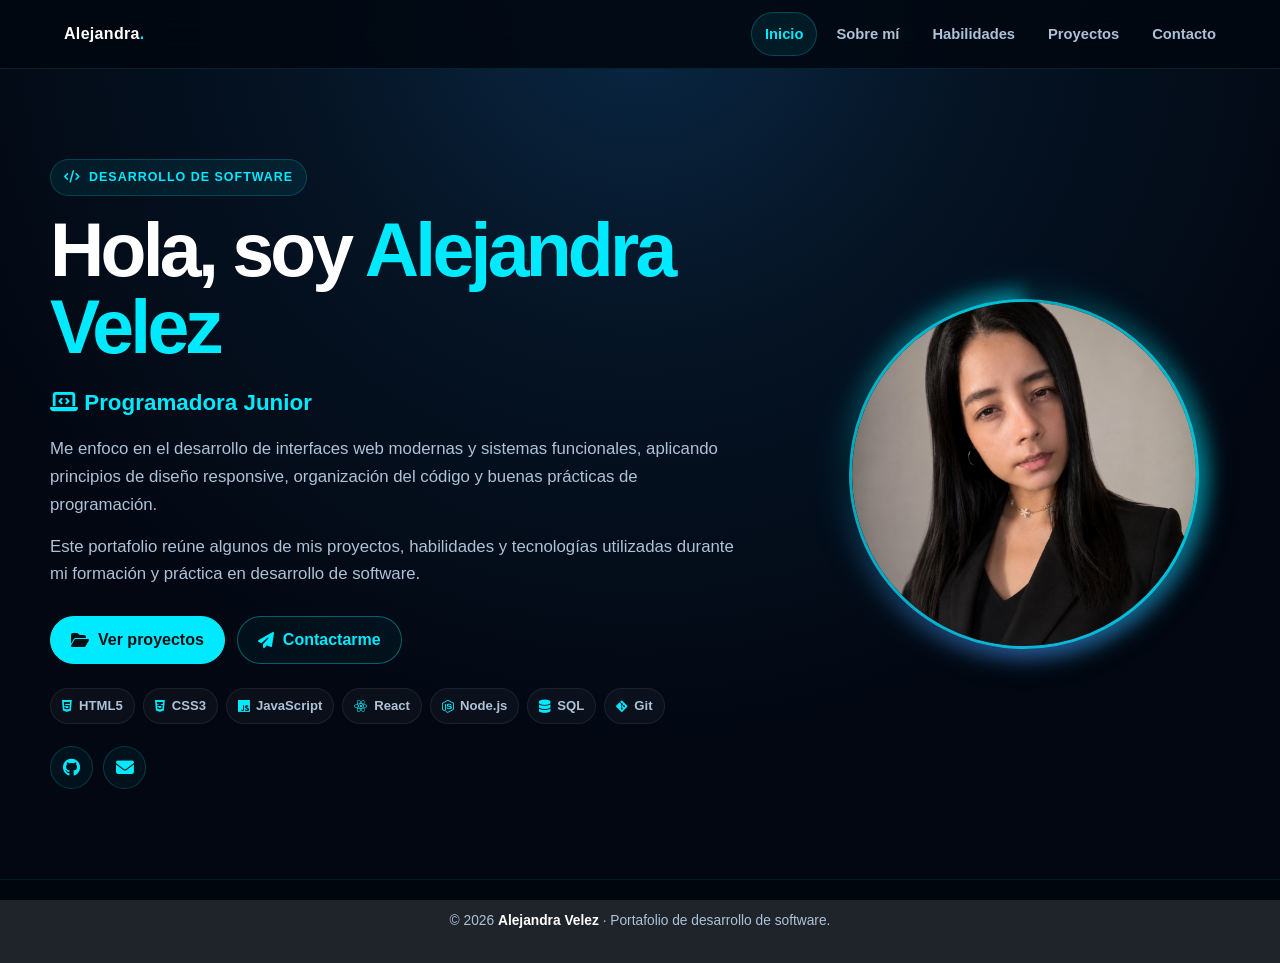
==== commit 8b0602e9: "initial commit" ====
--- a/index.html
+++ b/index.html
@@ -36,7 +36,7 @@
 
 
   <!-- =====================================================
-       ICONOS
+       FONT AWESOME
   ====================================================== -->
 
   <link
@@ -46,7 +46,7 @@
 
 
   <!-- =====================================================
-       ESTILOS PRINCIPALES
+       ESTILOS
   ====================================================== -->
 
   <link
@@ -57,7 +57,6 @@
 
   <!-- =====================================================
        JAVASCRIPT
-       Lo crearemos más adelante
   ====================================================== -->
 
   <script
@@ -223,7 +222,7 @@
 
 
       <!-- =================================================
-           BOTONES PRINCIPALES
+           BOTONES
       ================================================== -->
 
       <div class="hero-actions">
@@ -353,7 +352,6 @@
 
         </span>
 
-
       </div>
 
 
@@ -365,7 +363,6 @@
         class="contactos"
         aria-label="Enlaces profesionales"
       >
-
 
         <a
           href="https://github.com/alevlez23"
@@ -396,26 +393,25 @@
 
         </a>
 
-
       </div>
 
     </section>
 
 
     <!-- ===================================================
-         FOTO
+         FOTO PROFESIONAL
     ==================================================== -->
 
     <section
       class="hero-image"
-      aria-label="Fotografía de perfil"
+      aria-label="Fotografía profesional de Alejandra Velez"
     >
 
       <div class="profile-frame">
 
         <img
-          src="assets/images/uno.jpeg"
-          alt="Fotografía de perfil de Alejandra Velez"
+          src="assets/images/perfil-profesional.png"
+          alt="Fotografía profesional de Alejandra Velez"
           class="perfil"
         >
 
